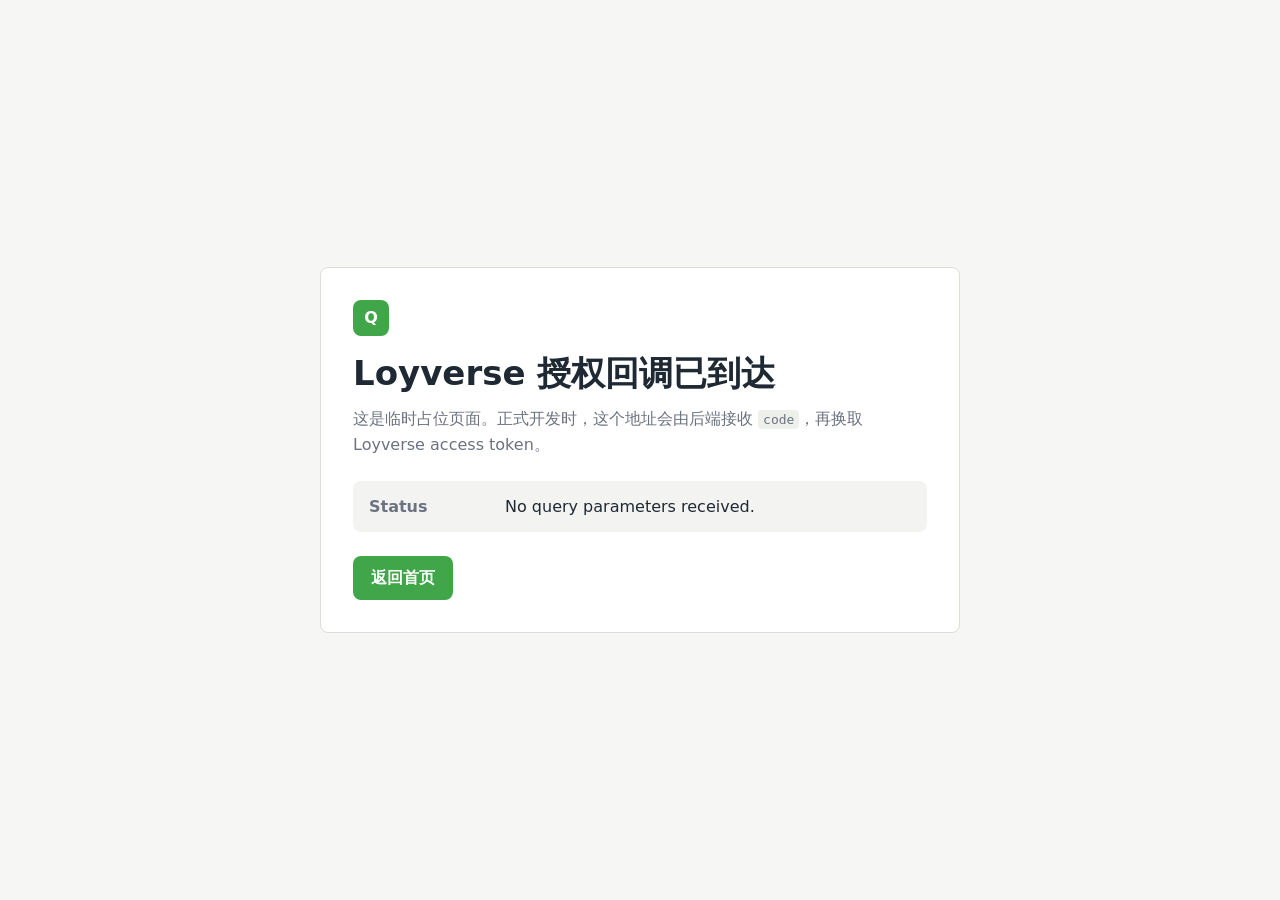
==== callback.html @ 15aa9732 "Create initial QR ordering landing page" ====
<!doctype html>
<html lang="zh-CN">
  <head>
    <meta charset="utf-8" />
    <meta name="viewport" content="width=device-width, initial-scale=1" />
    <title>Loyverse OAuth Callback</title>
    <link rel="stylesheet" href="/styles.css" />
  </head>
  <body>
    <main class="callback-shell">
      <section class="callback-panel">
        <span class="brand-mark">Q</span>
        <h1>Loyverse 授权回调已到达</h1>
        <p>
          这是临时占位页面。正式开发时，这个地址会由后端接收
          <code>code</code>，再换取 Loyverse access token。
        </p>
        <dl id="params"></dl>
        <a class="primary-button" href="/">返回首页</a>
      </section>
    </main>

    <script>
      const params = new URLSearchParams(window.location.search);
      const list = document.getElementById("params");

      if ([...params.keys()].length === 0) {
        list.innerHTML = "<dt>Status</dt><dd>No query parameters received.</dd>";
      } else {
        list.innerHTML = [...params.entries()]
          .map(([key, value]) => `<dt>${key}</dt><dd>${value}</dd>`)
          .join("");
      }
    </script>
  </body>
</html>
---- styles.css ----
:root {
  color-scheme: light;
  --bg: #f6f7f4;
  --surface: #ffffff;
  --ink: #1f2933;
  --muted: #6b7280;
  --line: #d9ded6;
  --green: #41a64a;
  --green-dark: #257b32;
  --amber: #f2b84b;
  --blue: #2f80ed;
}

* {
  box-sizing: border-box;
}

body {
  margin: 0;
  min-height: 100vh;
  background: var(--bg);
  color: var(--ink);
  font-family:
    Inter, ui-sans-serif, system-ui, -apple-system, BlinkMacSystemFont, "Segoe UI",
    sans-serif;
}

.topbar {
  display: flex;
  align-items: center;
  justify-content: space-between;
  height: 64px;
  padding: 0 32px;
  background: var(--surface);
  border-bottom: 1px solid var(--line);
}

.brand,
.phone-header,
.actions {
  display: flex;
  align-items: center;
}

.brand {
  gap: 12px;
  font-weight: 700;
}

.brand-mark {
  display: inline-grid;
  width: 36px;
  height: 36px;
  place-items: center;
  border-radius: 8px;
  background: var(--green);
  color: #fff;
  font-weight: 800;
}

.ghost-link {
  color: var(--green-dark);
  font-size: 14px;
  font-weight: 700;
  text-decoration: none;
}

.shell {
  width: min(1120px, calc(100% - 40px));
  margin: 0 auto;
}

.hero {
  display: grid;
  grid-template-columns: minmax(0, 1fr) 360px;
  gap: 72px;
  align-items: center;
  min-height: calc(100vh - 64px);
  padding: 56px 0;
}

.eyebrow {
  margin: 0 0 14px;
  color: var(--green-dark);
  font-size: 13px;
  font-weight: 800;
  letter-spacing: 0;
  text-transform: uppercase;
}

h1 {
  max-width: 720px;
  margin: 0;
  font-size: clamp(40px, 7vw, 76px);
  line-height: 1.02;
  letter-spacing: 0;
}

.lead {
  max-width: 660px;
  margin: 24px 0 0;
  color: var(--muted);
  font-size: 18px;
  line-height: 1.7;
}

.actions {
  gap: 12px;
  margin-top: 32px;
  flex-wrap: wrap;
}

.primary-button,
.secondary-button,
.order-button {
  display: inline-flex;
  align-items: center;
  justify-content: center;
  min-height: 44px;
  padding: 0 18px;
  border: 0;
  border-radius: 8px;
  font-weight: 800;
  text-decoration: none;
  cursor: pointer;
}

.primary-button,
.order-button {
  background: var(--green);
  color: #fff;
}

.secondary-button {
  background: #e8f2e7;
  color: var(--green-dark);
}

.phone {
  width: 100%;
  border: 1px solid var(--line);
  border-radius: 28px;
  background: var(--surface);
  padding: 18px;
  box-shadow: 0 20px 60px rgba(31, 41, 51, 0.14);
}

.phone-header {
  justify-content: space-between;
  margin-bottom: 18px;
  padding: 14px;
  border-radius: 12px;
  background: #edf7ec;
}

.phone-header strong {
  color: var(--green-dark);
  font-size: 13px;
}

.menu-item {
  display: flex;
  justify-content: space-between;
  gap: 16px;
  padding: 18px 4px;
  border-bottom: 1px solid var(--line);
}

.menu-item h2,
.workflow h2 {
  margin: 0;
  font-size: 18px;
}

.menu-item p,
.workflow p,
.callback-panel p {
  color: var(--muted);
  line-height: 1.6;
}

.menu-item p {
  margin: 6px 0 0;
  font-size: 14px;
}

.menu-item span {
  color: var(--blue);
  font-weight: 800;
  white-space: nowrap;
}

.order-button {
  width: 100%;
  margin-top: 18px;
}

.workflow {
  display: grid;
  grid-template-columns: repeat(4, minmax(0, 1fr));
  gap: 16px;
  padding: 0 0 56px;
}

.workflow article {
  min-height: 188px;
  padding: 20px;
  border: 1px solid var(--line);
  border-radius: 8px;
  background: var(--surface);
}

.workflow span {
  display: inline-flex;
  margin-bottom: 28px;
  color: var(--amber);
  font-weight: 900;
}

.callback-shell {
  display: grid;
  min-height: 100vh;
  place-items: center;
  padding: 24px;
}

.callback-panel {
  width: min(640px, 100%);
  padding: 32px;
  border: 1px solid var(--line);
  border-radius: 8px;
  background: var(--surface);
}

.callback-panel h1 {
  margin-top: 20px;
  font-size: 34px;
}

dl {
  display: grid;
  grid-template-columns: 120px 1fr;
  gap: 8px 16px;
  margin: 24px 0;
  padding: 16px;
  border-radius: 8px;
  background: #f3f4f2;
}

dt {
  color: var(--muted);
  font-weight: 700;
}

dd {
  margin: 0;
  overflow-wrap: anywhere;
}

code {
  padding: 2px 5px;
  border-radius: 4px;
  background: #eef0ec;
}

@media (max-width: 860px) {
  .topbar {
    padding: 0 20px;
  }

  .hero {
    grid-template-columns: 1fr;
    gap: 36px;
    min-height: auto;
  }

  .workflow {
    grid-template-columns: repeat(2, minmax(0, 1fr));
  }
}

@media (max-width: 560px) {
  .ghost-link {
    display: none;
  }

  .shell {
    width: min(100% - 28px, 1120px);
  }

  h1 {
    font-size: 42px;
  }

  .lead {
    font-size: 16px;
  }

  .workflow {
    grid-template-columns: 1fr;
  }

  dl {
    grid-template-columns: 1fr;
  }
}
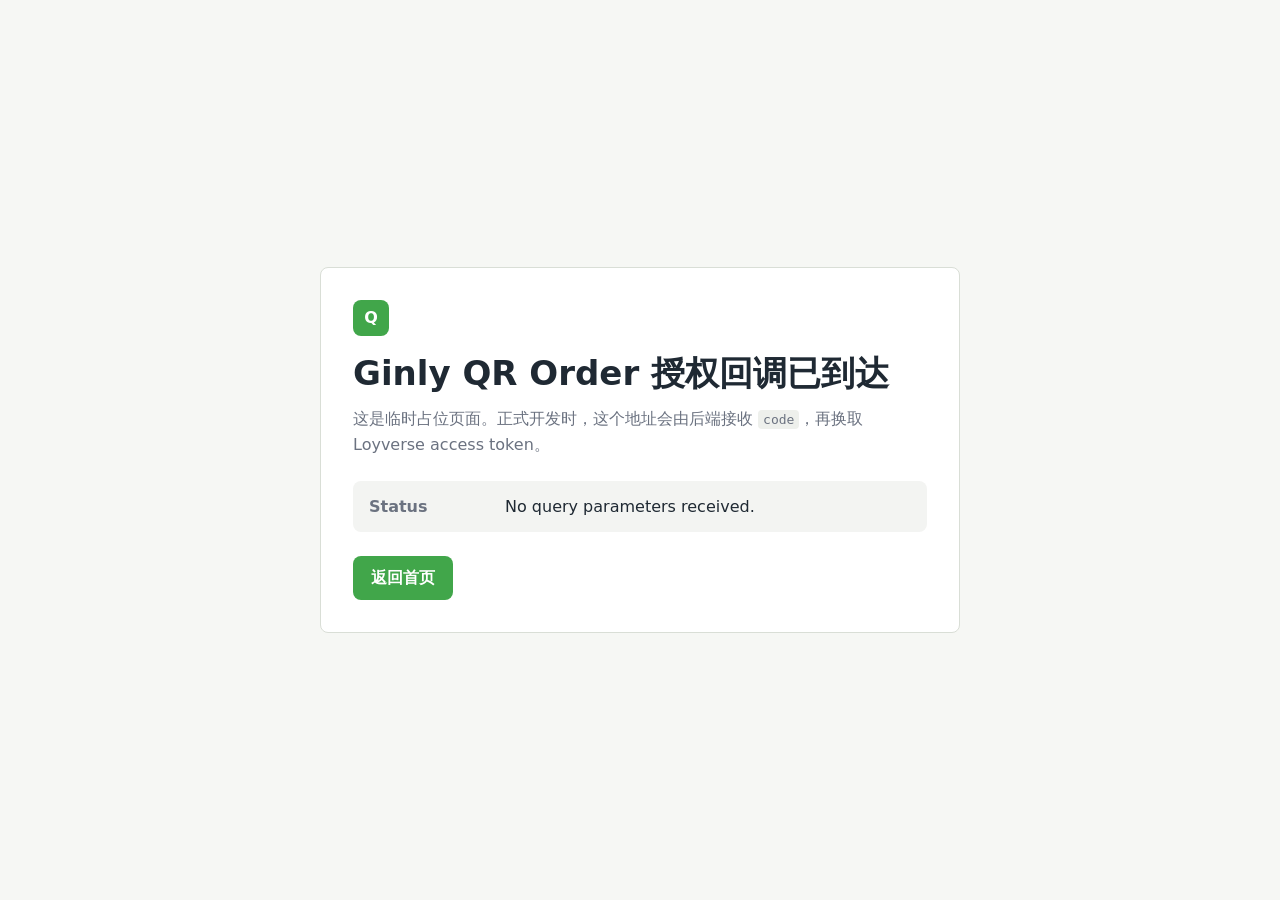
==== commit a095470e: "Rename product to Ginly QR Order" ====
--- a/callback.html
+++ b/callback.html
@@ -3,14 +3,14 @@
   <head>
     <meta charset="utf-8" />
     <meta name="viewport" content="width=device-width, initial-scale=1" />
-    <title>Loyverse OAuth Callback</title>
+    <title>Ginly QR Order - Loyverse OAuth Callback</title>
     <link rel="stylesheet" href="/styles.css" />
   </head>
   <body>
     <main class="callback-shell">
       <section class="callback-panel">
         <span class="brand-mark">Q</span>
-        <h1>Loyverse 授权回调已到达</h1>
+        <h1>Ginly QR Order 授权回调已到达</h1>
         <p>
           这是临时占位页面。正式开发时，这个地址会由后端接收
           <code>code</code>，再换取 Loyverse access token。
